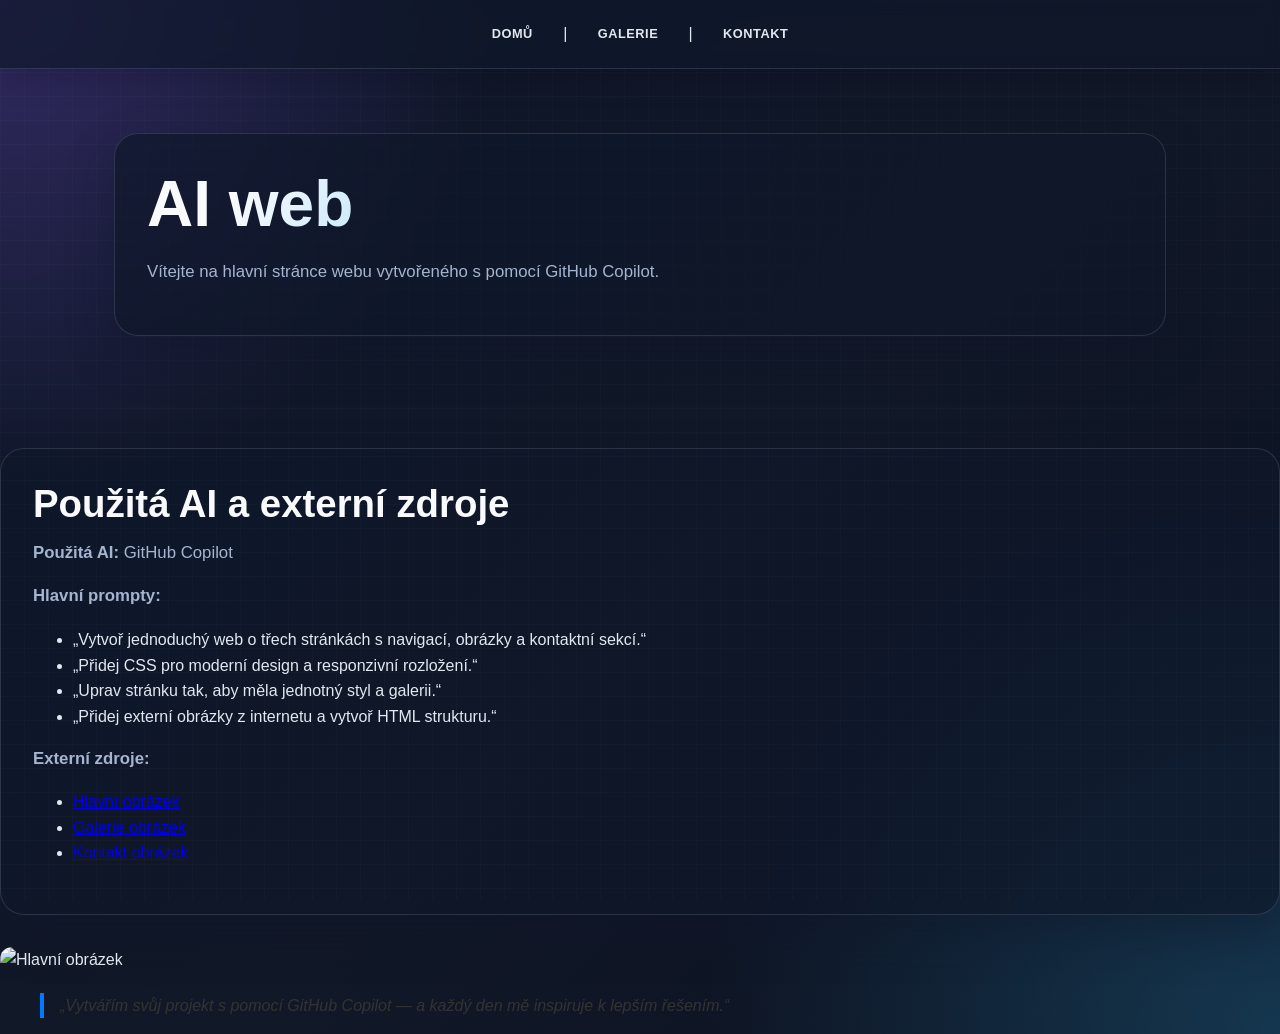
==== index.html @ 7f3788f9 "Add AI and external resources section to index.html Added a section detailing the AI and external re" ====
<!DOCTYPE HTML>
<html>
  <head>
    <meta charset="utf-8">
    <title>AI web</title>
    <link rel="stylesheet" href="style.css">
  </head>
  <body>
    <nav>
      <a href="index.html">Domů</a> | 
      <a href="galerie.html">Galerie</a> | 
      <a href="kontakt.html">Kontakt</a>
    </nav>

    <main>
      <section>
        <h1>AI web</h1>
        <p>Vítejte na hlavní stránce webu vytvořeného s pomocí GitHub Copilot.</p>
      </section>
    </main>


<section>
  <h2>Použitá AI a externí zdroje</h2>

  <p><strong>Použitá AI:</strong> GitHub Copilot</p>

  <p><strong>Hlavní prompty:</strong></p>
  <ul>
    <li>„Vytvoř jednoduchý web o třech stránkách s navigací, obrázky a kontaktní sekcí.“</li>
    <li>„Přidej CSS pro moderní design a responzivní rozložení.“</li>
    <li>„Uprav stránku tak, aby měla jednotný styl a galerii.“</li>
    <li>„Přidej externí obrázky z internetu a vytvoř HTML strukturu.“</li>
  </ul>

  <p><strong>Externí zdroje:</strong></p>
  <ul>
    <li><a href="https://encrypted-tbn0.gstatic.com/images?q=tbn:ANd9GcQa9wx0PUxi9n4Teq1qFTJ5kW9L--2-HWueORyWRUAHNw&s=10" target="_blank">Hlavní obrázek</a></li>
    <li><a href="https://encrypted-tbn0.gstatic.com/images?q=tbn:ANd9GcTwjruKI43yNYmPncEmPSNuyqdJRvG-rhRowzWsPLyypHJF_TDKIeSo8mKF4oMBTUsl09HvVPcf1RgqPVvzkXCghua_16e8KOpv98q8sQMX&s=10" target="_blank">Galerie obrázek</a></li>
    <li><a href="https://encrypted-tbn0.gstatic.com/images?q=tbn:ANd9GcQa-fIj1aMsk9ubW0qV_kBK0-TUq_UHBGEsaNyyyqhgz5RupF6LIup9lz4&s=10" target="_blank">Kontakt obrázek</a></li>
  </ul>
</section>

    
    <img src="https://encrypted-tbn0.gstatic.com/images?q=tbn:ANd9GcQa9wx0PUxi9n4Teq1qFTJ5kW9L--2-HWueORyWRUAHNw&s=10" alt="Hlavní obrázek" style="max-width: 100%; height: auto; border-radius: 12px;">

    <blockquote style="margin-top: 20px; font-style: italic; border-left: 4px solid #007bff; padding-left: 16px; color: #333;">
      „Vytvářím svůj projekt s pomocí GitHub Copilot — a každý den mě inspiruje k lepším řešením.“
    </blockquote>
  </body>
</html>
---- style.css ----
* {
  box-sizing: border-box;
}

:root {
  --bg: #0f172a;
  --bg-soft: #111827;
  --panel: rgba(15, 23, 42, 0.72);
  --panel-light: rgba(148, 163, 184, 0.08);
  --primary: #8b5cf6;
  --accent: #38bdf8;
  --accent-2: #22c55e;
  --text: #e2e8f0;
  --muted: #a5b4cf;
  --border: rgba(148, 163, 184, 0.2);
  --shadow: 0 20px 45px rgba(15, 23, 42, 0.45);
}

html {
  scroll-behavior: smooth;
}

body {
  margin: 0;
  min-height: 100vh;
  font-family: "Segoe UI", Tahoma, Geneva, Verdana, sans-serif;
  color: var(--text);
  background:
    radial-gradient(circle at top left, rgba(139, 92, 246, 0.28), transparent 30%),
    radial-gradient(circle at bottom right, rgba(56, 189, 248, 0.22), transparent 35%),
    linear-gradient(135deg, var(--bg) 0%, #111827 55%, #0b1120 100%);
  line-height: 1.6;
}

nav {
  position: sticky;
  top: 0;
  z-index: 10;
  display: flex;
  justify-content: center;
  align-items: center;
  gap: 1.2rem;
  padding: 1rem 1.5rem;
  background: rgba(15, 23, 42, 0.7);
  backdrop-filter: blur(8px);
  border-bottom: 1px solid var(--border);
  box-shadow: 0 10px 30px rgba(2, 6, 23, 0.2);
}

nav a {
  position: relative;
  color: var(--text);
  text-decoration: none;
  font-weight: 600;
  letter-spacing: 0.04em;
  text-transform: uppercase;
  font-size: 0.8rem;
  padding: 0.5rem 0.7rem;
  border-radius: 999px;
  transition: all 0.2s ease;
}

nav a::after {
  content: "";
  position: absolute;
  left: 0.7rem;
  right: 0.7rem;
  bottom: 0.2rem;
  height: 2px;
  background: linear-gradient(90deg, var(--accent), var(--primary));
  transform: scaleX(0);
  transform-origin: center;
  transition: transform 0.25s ease;
}

nav a:hover,
nav a:focus {
  color: #fff;
  background: rgba(148, 163, 184, 0.06);
}

nav a:hover::after,
nav a:focus::after {
  transform: scaleX(1);
}

body::before {
  content: "";
  position: fixed;
  inset: 0;
  background-image: linear-gradient(rgba(255,255,255,0.02) 1px, transparent 1px),
                    linear-gradient(90deg, rgba(255,255,255,0.02) 1px, transparent 1px);
  background-size: 24px 24px;
  pointer-events: none;
}

main {
  position: relative;
  z-index: 1;
  max-width: 1100px;
  margin: 0 auto;
  padding: 4rem 1.5rem 5rem;
}

section {
  background: rgba(15, 23, 42, 0.7);
  border: 1px solid var(--border);
  border-radius: 24px;
  box-shadow: var(--shadow);
  padding: 2rem;
  margin-bottom: 2rem;
}

h1, h2, h3 {
  margin-top: 0;
  line-height: 1.2;
}

h1 {
  font-size: clamp(2.4rem, 5vw, 4.4rem);
  margin-bottom: 1rem;
  background: linear-gradient(120deg, #f8fafc 10%, #9bd8ff 40%, #c4b5fd 75%);
  -webkit-background-clip: text;
  background-clip: text;
  color: transparent;
}

h2 {
  color: #f8fafc;
  font-size: clamp(1.5rem, 3vw, 2.4rem);
  margin-bottom: 0.8rem;
}

p {
  margin-top: 0;
  color: var(--muted);
  font-size: 1.05rem;
}

.button,
button {
  display: inline-block;
  padding: 0.9rem 1.4rem;
  border: 0;
  border-radius: 999px;
  background: linear-gradient(135deg, var(--primary), var(--accent));
  color: white;
  text-decoration: none;
  font-weight: 700;
  box-shadow: 0 12px 24px rgba(139, 92, 246, 0.35);
  transition: transform 0.2s ease, box-shadow 0.2s ease;
}

.button:hover,
button:hover {
  transform: translateY(-2px);
  box-shadow: 0 15px 30px rgba(56, 189, 248, 0.25);
}

.grid {
  display: grid;
  grid-template-columns: repeat(auto-fit, minmax(220px, 1fr));
  gap: 1.25rem;
  margin-top: 1.5rem;
}

.card {
  background: var(--panel-light);
  border: 1px solid var(--border);
  border-radius: 18px;
  padding: 1.2rem;
  transition: transform 0.2s ease, border-color 0.2s ease;
}

.card:hover {
  transform: translateY(-4px);
  border-color: rgba(56, 189, 248, 0.45);
}

.card h3 {
  margin-bottom: 0.5rem;
  color: #f8fafc;
}

.card p {
  margin-bottom: 0;
  font-size: 0.96rem;
}

.gallery {
  display: grid;
  grid-template-columns: repeat(auto-fit, minmax(180px, 1fr));
  gap: 1rem;
  margin-top: 1.2rem;
}

.photo {
  min-height: 180px;
  border-radius: 18px;
  border: 1px solid var(--border);
  background: linear-gradient(135deg, rgba(56, 189, 248, 0.35), rgba(139, 92, 246, 0.4)),
              linear-gradient(135deg, rgba(15, 23, 42, 0.6), rgba(30, 41, 59, 0.8));
  box-shadow: inset 0 0 0 1px rgba(255,255,255,0.05);
}

@media (max-width: 720px) {
  nav {
    flex-wrap: wrap;
    gap: 0.7rem;
  }

  nav a {
    font-size: 0.72rem;
  }

  section {
    padding: 1.4rem;
  }
}

@media (prefers-reduced-motion: reduce) {
  html {
    scroll-behavior: auto;
  }

  *, *::before, *::after {
    animation: none !important;
    transition: none !important;
  }
}
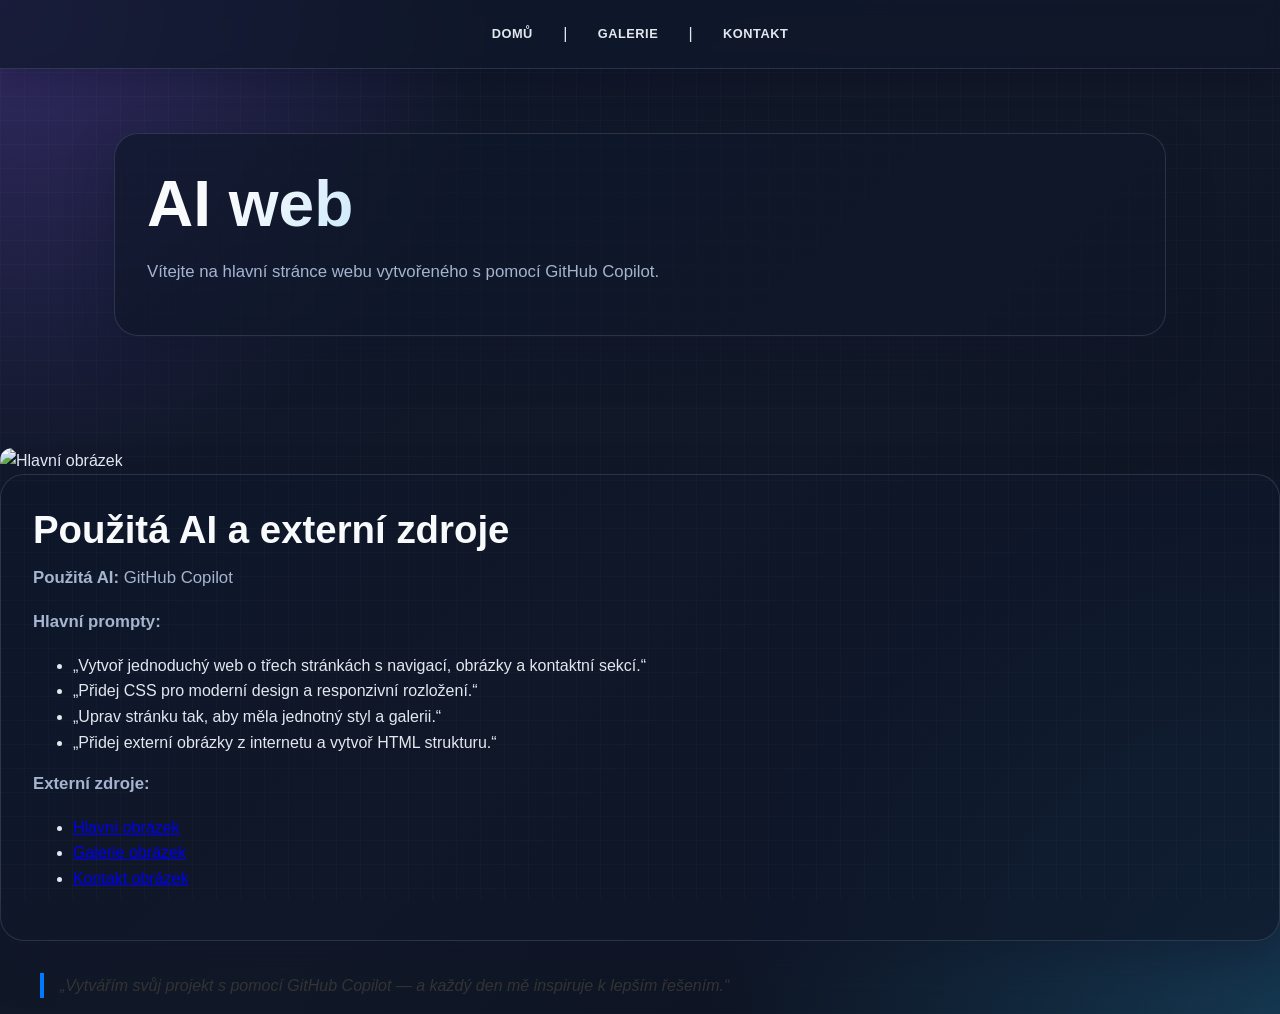
==== commit 46c089b4: "Add main image to index.html Added a main image to the homepage." ====
--- a/index.html
+++ b/index.html
@@ -18,7 +18,7 @@
         <p>Vítejte na hlavní stránce webu vytvořeného s pomocí GitHub Copilot.</p>
       </section>
     </main>
-
+<img src="https://encrypted-tbn0.gstatic.com/images?q=tbn:ANd9GcQa9wx0PUxi9n4Teq1qFTJ5kW9L--2-HWueORyWRUAHNw&s=10" alt="Hlavní obrázek" style="max-width: 100%; height: auto; border-radius: 12px;">
 
 <section>
   <h2>Použitá AI a externí zdroje</h2>
@@ -42,7 +42,6 @@
 </section>
 
     
-    <img src="https://encrypted-tbn0.gstatic.com/images?q=tbn:ANd9GcQa9wx0PUxi9n4Teq1qFTJ5kW9L--2-HWueORyWRUAHNw&s=10" alt="Hlavní obrázek" style="max-width: 100%; height: auto; border-radius: 12px;">
 
     <blockquote style="margin-top: 20px; font-style: italic; border-left: 4px solid #007bff; padding-left: 16px; color: #333;">
       „Vytvářím svůj projekt s pomocí GitHub Copilot — a každý den mě inspiruje k lepším řešením.“
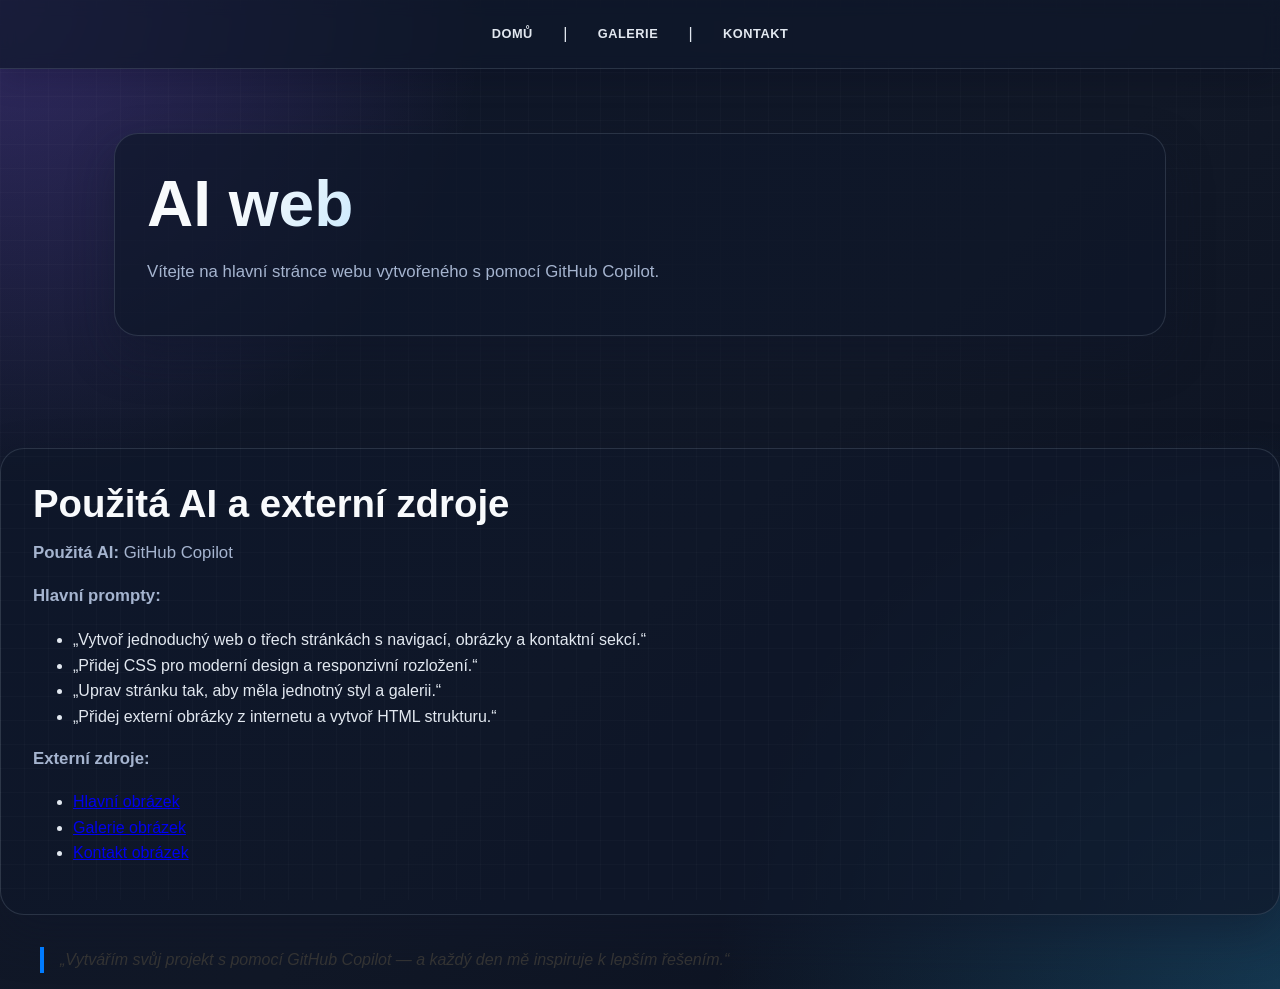
==== commit 20084fe7: "Update index.html to include AI section Removed main image and added section about AI and external s" ====
--- a/index.html
+++ b/index.html
@@ -18,7 +18,7 @@
         <p>Vítejte na hlavní stránce webu vytvořeného s pomocí GitHub Copilot.</p>
       </section>
     </main>
-<img src="https://encrypted-tbn0.gstatic.com/images?q=tbn:ANd9GcQa9wx0PUxi9n4Teq1qFTJ5kW9L--2-HWueORyWRUAHNw&s=10" alt="Hlavní obrázek" style="max-width: 100%; height: auto; border-radius: 12px;">
+
 
 <section>
   <h2>Použitá AI a externí zdroje</h2>
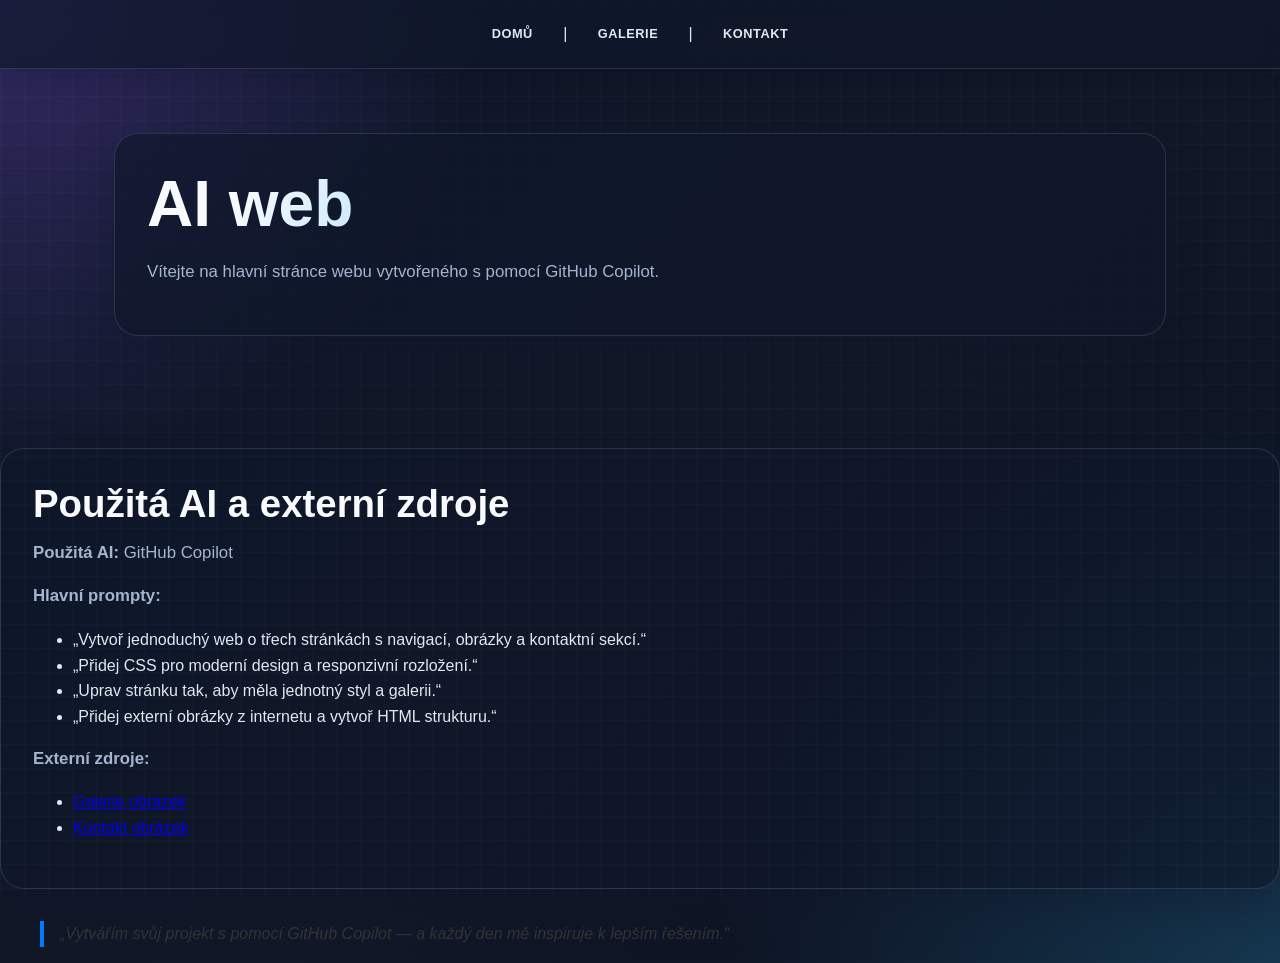
==== commit 64677d65: "Update image links in index.html Removed a link to a main image and added a blank line." ====
--- a/index.html
+++ b/index.html
@@ -35,7 +35,7 @@
 
   <p><strong>Externí zdroje:</strong></p>
   <ul>
-    <li><a href="https://encrypted-tbn0.gstatic.com/images?q=tbn:ANd9GcQa9wx0PUxi9n4Teq1qFTJ5kW9L--2-HWueORyWRUAHNw&s=10" target="_blank">Hlavní obrázek</a></li>
+ 
     <li><a href="https://encrypted-tbn0.gstatic.com/images?q=tbn:ANd9GcTwjruKI43yNYmPncEmPSNuyqdJRvG-rhRowzWsPLyypHJF_TDKIeSo8mKF4oMBTUsl09HvVPcf1RgqPVvzkXCghua_16e8KOpv98q8sQMX&s=10" target="_blank">Galerie obrázek</a></li>
     <li><a href="https://encrypted-tbn0.gstatic.com/images?q=tbn:ANd9GcQa-fIj1aMsk9ubW0qV_kBK0-TUq_UHBGEsaNyyyqhgz5RupF6LIup9lz4&s=10" target="_blank">Kontakt obrázek</a></li>
   </ul>
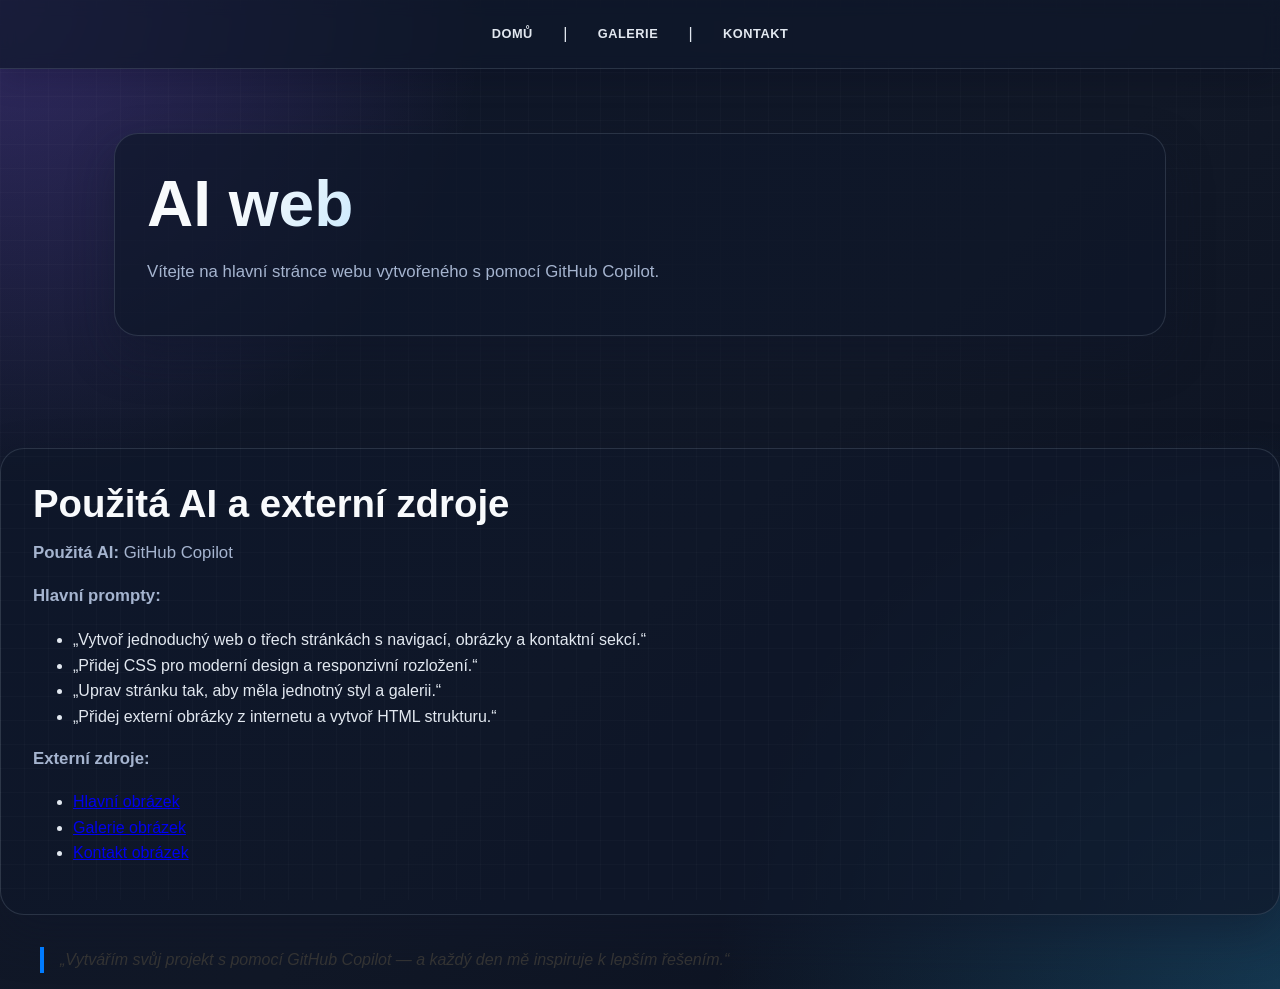
==== commit d2bd6408: "Add main image link to external sources" ====
--- a/index.html
+++ b/index.html
@@ -35,7 +35,8 @@
 
   <p><strong>Externí zdroje:</strong></p>
   <ul>
- 
+
+    <li><a href="https://encrypted-tbn0.gstatic.com/images?q=tbn:ANd9GcQa9wx0PUxi9n4Teq1qFTJ5kW9L--2-HWueORyWRUAHNw&s=10" target="_blank">Hlavní obrázek</a></li>
     <li><a href="https://encrypted-tbn0.gstatic.com/images?q=tbn:ANd9GcTwjruKI43yNYmPncEmPSNuyqdJRvG-rhRowzWsPLyypHJF_TDKIeSo8mKF4oMBTUsl09HvVPcf1RgqPVvzkXCghua_16e8KOpv98q8sQMX&s=10" target="_blank">Galerie obrázek</a></li>
     <li><a href="https://encrypted-tbn0.gstatic.com/images?q=tbn:ANd9GcQa-fIj1aMsk9ubW0qV_kBK0-TUq_UHBGEsaNyyyqhgz5RupF6LIup9lz4&s=10" target="_blank">Kontakt obrázek</a></li>
   </ul>
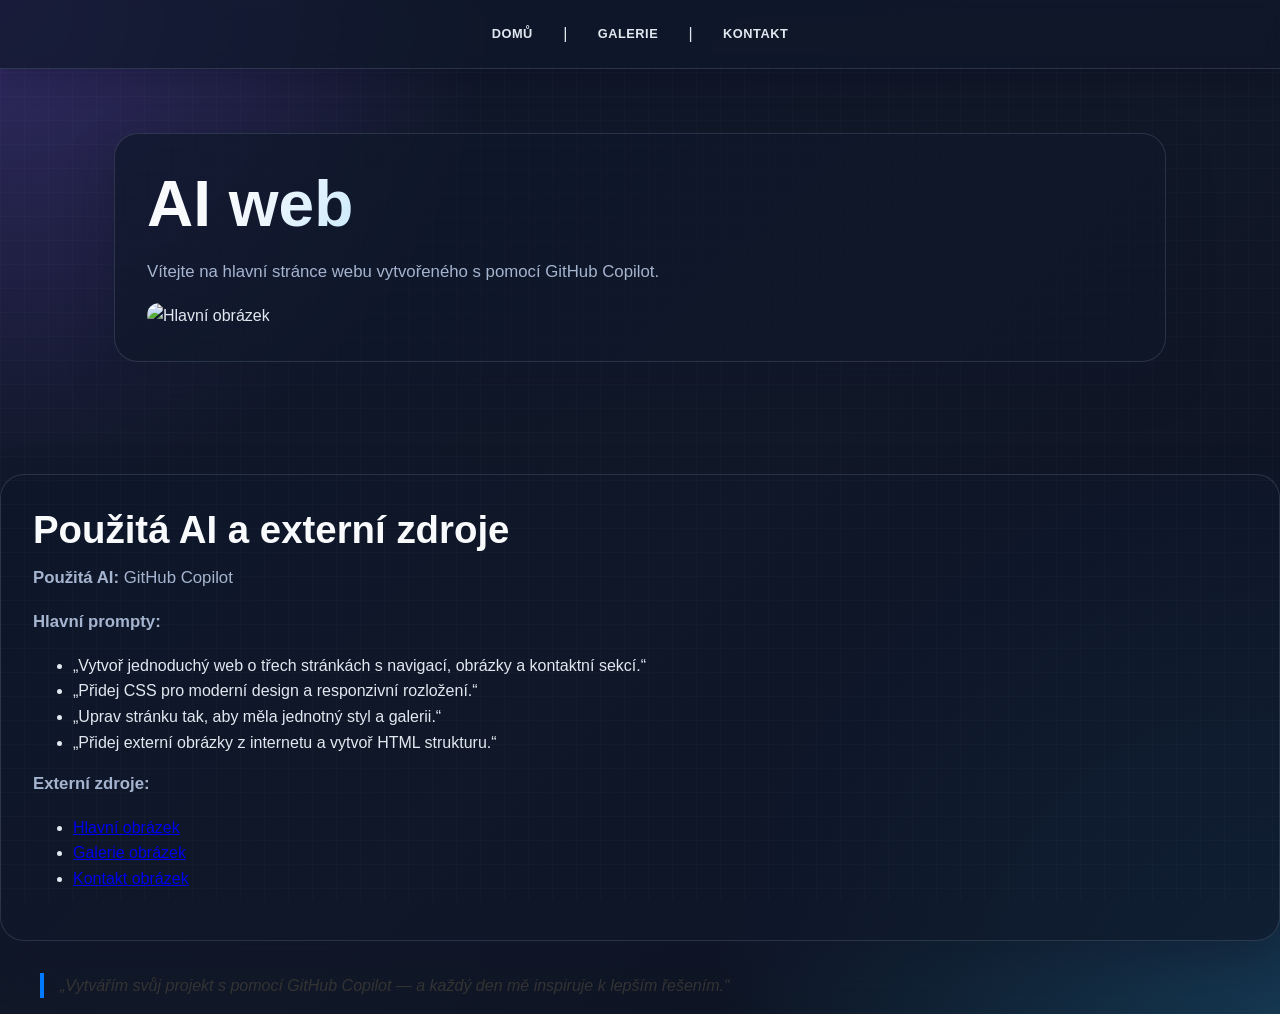
==== commit f7ea9262: "Add main image to index.html" ====
--- a/index.html
+++ b/index.html
@@ -16,6 +16,7 @@
       <section>
         <h1>AI web</h1>
         <p>Vítejte na hlavní stránce webu vytvořeného s pomocí GitHub Copilot.</p>
+            <img src="https://encrypted-tbn0.gstatic.com/images?q=tbn:ANd9GcQa9wx0PUxi9n4Teq1qFTJ5kW9L--2-HWueORyWRUAHNw&s=10" alt="Hlavní obrázek" style="max-width: 100%; height: auto; border-radius: 12px;">
       </section>
     </main>
 
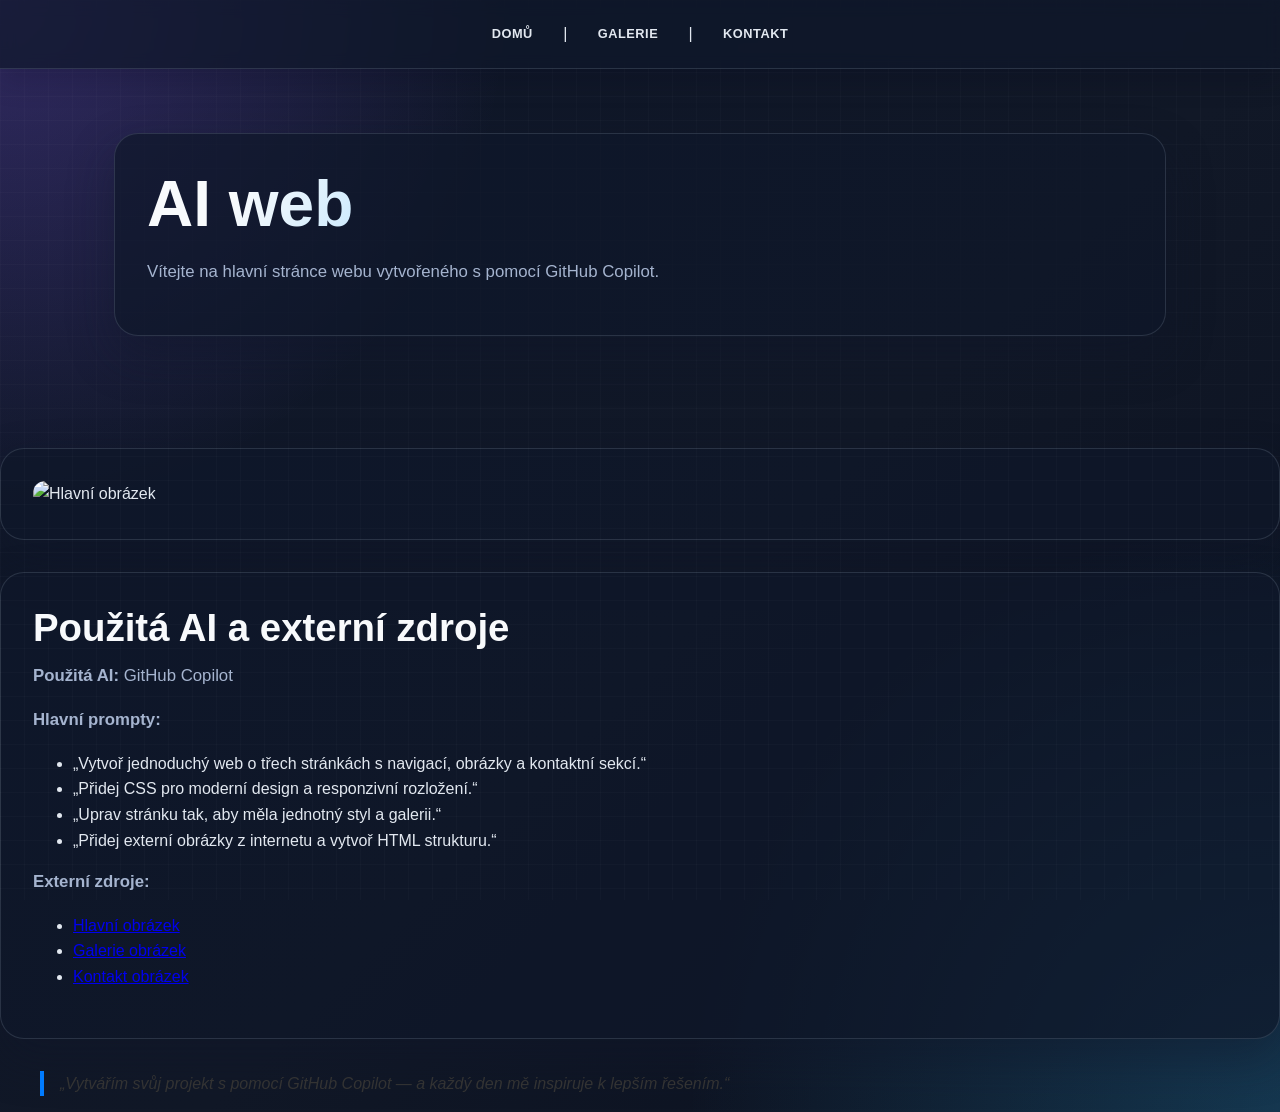
==== commit 6da9719d: "Update index.html" ====
--- a/index.html
+++ b/index.html
@@ -16,10 +16,11 @@
       <section>
         <h1>AI web</h1>
         <p>Vítejte na hlavní stránce webu vytvořeného s pomocí GitHub Copilot.</p>
-            <img src="https://encrypted-tbn0.gstatic.com/images?q=tbn:ANd9GcQa9wx0PUxi9n4Teq1qFTJ5kW9L--2-HWueORyWRUAHNw&s=10" alt="Hlavní obrázek" style="max-width: 100%; height: auto; border-radius: 12px;">
       </section>
     </main>
-
+<section>
+  <img src="https://encrypted-tbn0.gstatic.com/images?q=tbn:ANd9GcQa9wx0PUxi9n4Teq1qFTJ5kW9L--2-HWueORyWRUAHNw&s=10" alt="Hlavní obrázek" style="max-width: 100%; height: auto; border-radius: 12px;">
+</section>
 
 <section>
   <h2>Použitá AI a externí zdroje</h2>
@@ -36,7 +37,6 @@
 
   <p><strong>Externí zdroje:</strong></p>
   <ul>
-
     <li><a href="https://encrypted-tbn0.gstatic.com/images?q=tbn:ANd9GcQa9wx0PUxi9n4Teq1qFTJ5kW9L--2-HWueORyWRUAHNw&s=10" target="_blank">Hlavní obrázek</a></li>
     <li><a href="https://encrypted-tbn0.gstatic.com/images?q=tbn:ANd9GcTwjruKI43yNYmPncEmPSNuyqdJRvG-rhRowzWsPLyypHJF_TDKIeSo8mKF4oMBTUsl09HvVPcf1RgqPVvzkXCghua_16e8KOpv98q8sQMX&s=10" target="_blank">Galerie obrázek</a></li>
     <li><a href="https://encrypted-tbn0.gstatic.com/images?q=tbn:ANd9GcQa-fIj1aMsk9ubW0qV_kBK0-TUq_UHBGEsaNyyyqhgz5RupF6LIup9lz4&s=10" target="_blank">Kontakt obrázek</a></li>
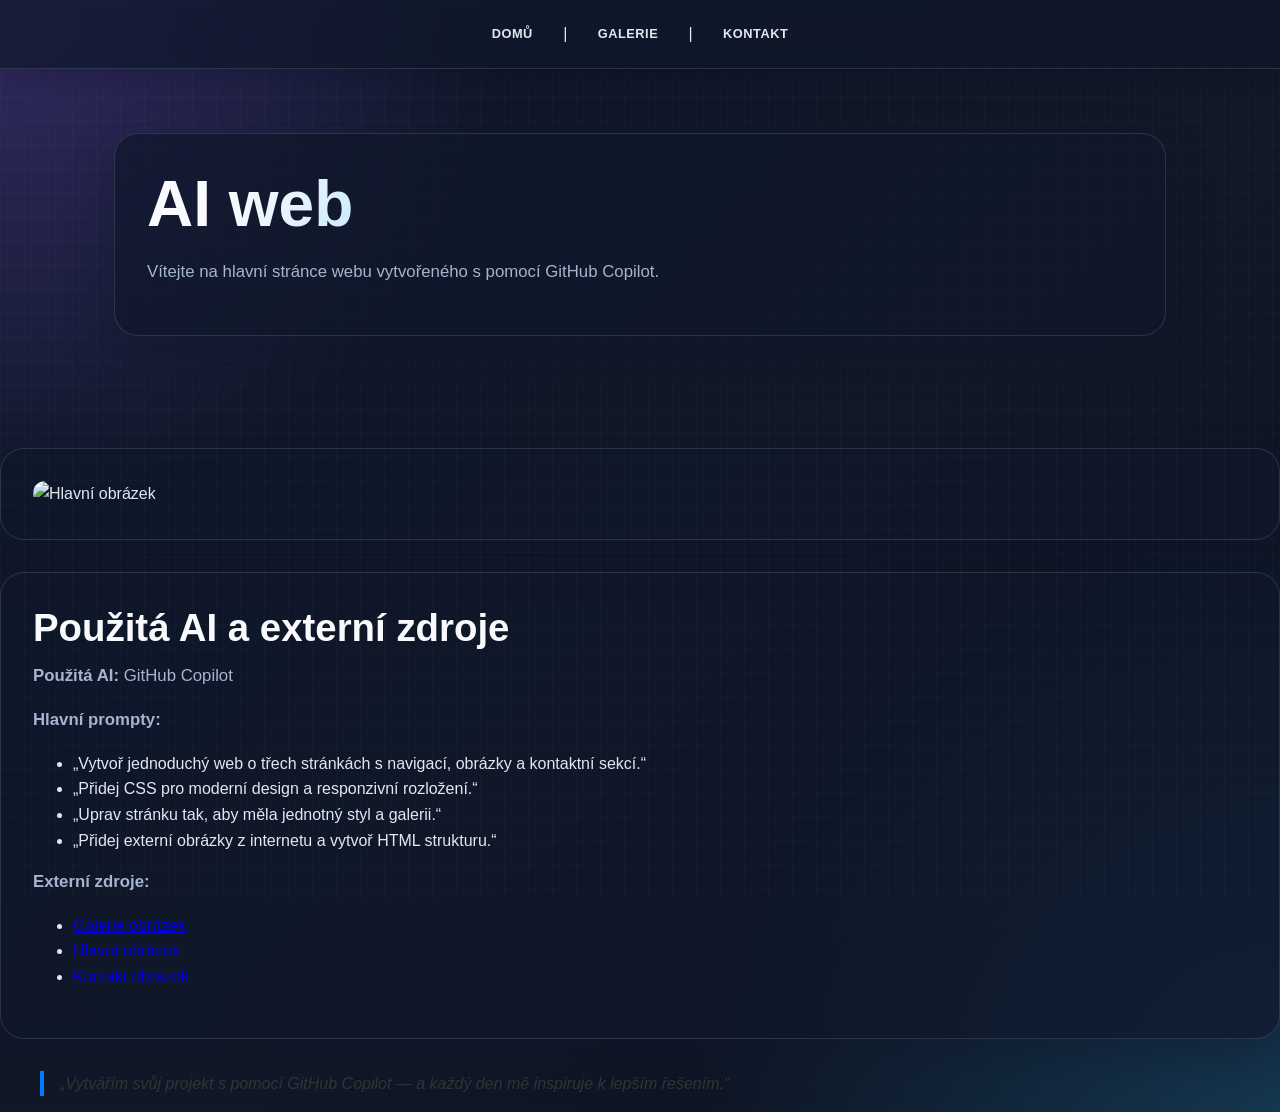
==== commit a513611a: "Reorder external resource links in index.html" ====
--- a/index.html
+++ b/index.html
@@ -37,8 +37,8 @@
 
   <p><strong>Externí zdroje:</strong></p>
   <ul>
+    <li><a href="https://encrypted-tbn0.gstatic.com/images?q=tbn:ANd9GcTwjruKI43yNYmPncEmPSNuyqdJRvG-rhRowzWsPLyypHJF_TDKIeSo8mKF4oMBTUsl09HvVPcf1RgqPVvzkXCghua_16e8KOpv98q8sQMX&s=10" target="_blank">Galerie obrázek</a></li>
     <li><a href="https://encrypted-tbn0.gstatic.com/images?q=tbn:ANd9GcQa9wx0PUxi9n4Teq1qFTJ5kW9L--2-HWueORyWRUAHNw&s=10" target="_blank">Hlavní obrázek</a></li>
-    <li><a href="https://encrypted-tbn0.gstatic.com/images?q=tbn:ANd9GcTwjruKI43yNYmPncEmPSNuyqdJRvG-rhRowzWsPLyypHJF_TDKIeSo8mKF4oMBTUsl09HvVPcf1RgqPVvzkXCghua_16e8KOpv98q8sQMX&s=10" target="_blank">Galerie obrázek</a></li>
     <li><a href="https://encrypted-tbn0.gstatic.com/images?q=tbn:ANd9GcQa-fIj1aMsk9ubW0qV_kBK0-TUq_UHBGEsaNyyyqhgz5RupF6LIup9lz4&s=10" target="_blank">Kontakt obrázek</a></li>
   </ul>
 </section>
